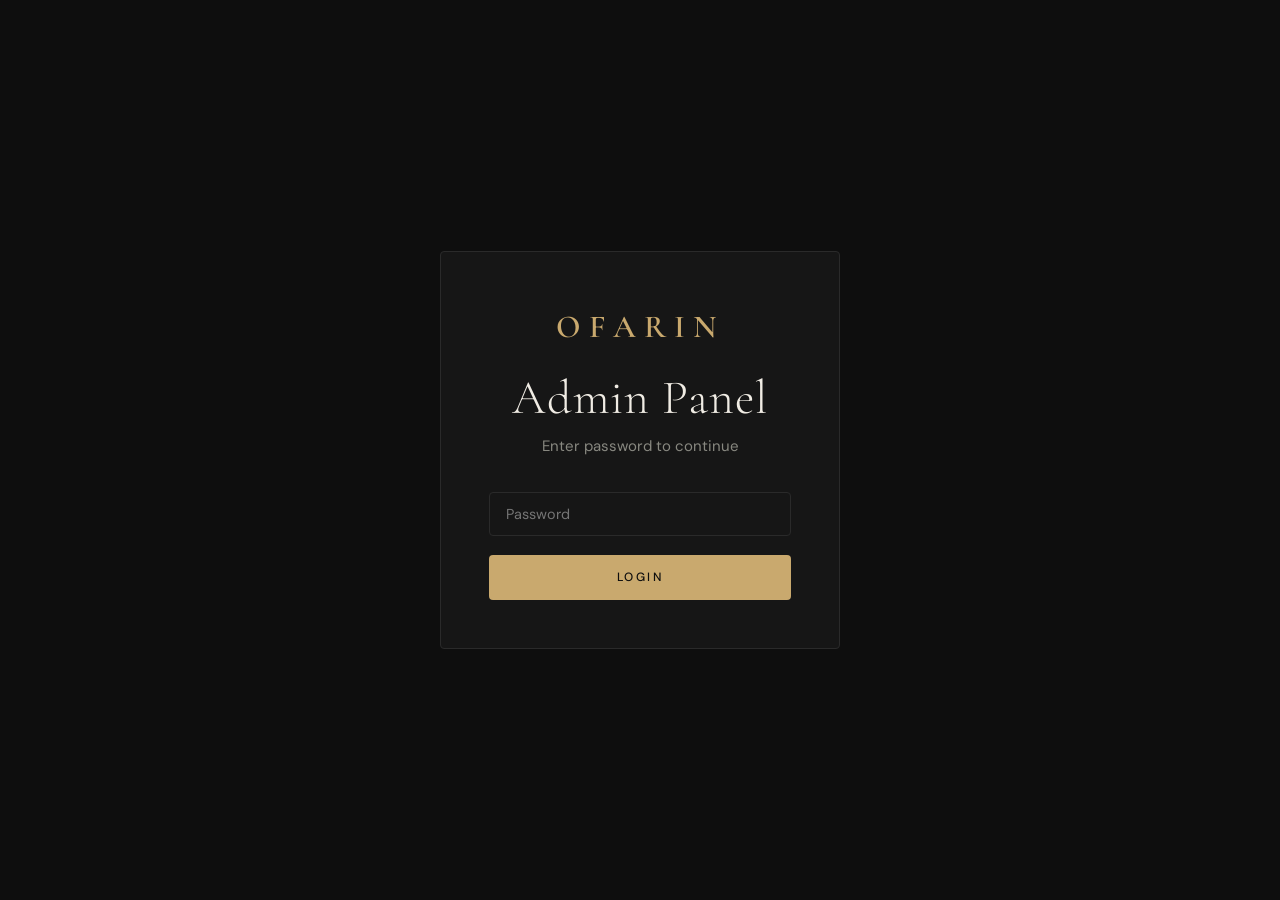
==== admin.html @ 9c521163 "Add files via upload" ====
<!DOCTYPE html>
<html lang="en">
<head>
  <meta charset="UTF-8"/>
  <meta name="viewport" content="width=device-width, initial-scale=1.0"/>
  <title>Ofarin — Admin</title>
  <link rel="stylesheet" href="style.css"/>
  <link href="https://fonts.googleapis.com/css2?family=Cormorant+Garamond:ital,wght@0,300;0,400;0,600;1,300;1,400&family=DM+Sans:wght@300;400;500&display=swap" rel="stylesheet"/>
</head>
<body class="admin-body">

<!-- LOGIN SCREEN -->
<div id="loginScreen" class="admin-login">
  <div class="login-box">
    <div class="logo" style="font-size:2rem;margin-bottom:1rem;">OFARIN</div>
    <h2>Admin Panel</h2>
    <p style="color:var(--muted);margin-bottom:2rem;">Enter password to continue</p>
    <div class="form-group">
      <input type="password" id="adminPass" placeholder="Password" onkeydown="if(event.key==='Enter')adminLogin()"/>
    </div>
    <button class="btn-primary full" onclick="adminLogin()">Login</button>
    <div id="loginErr" class="form-msg error" style="display:none">Wrong password.</div>
  </div>
</div>

<!-- ADMIN DASHBOARD -->
<div id="adminDash" style="display:none">

  <nav id="navbar" style="position:relative">
    <div class="nav-inner">
      <a href="index.html" class="logo">OFARIN</a>
      <span style="color:var(--muted);font-family:var(--font-body)">Admin Dashboard</span>
      <button id="themeToggle" class="theme-toggle" onclick="toggleTheme()">🌙</button>
      <button class="btn-outline" onclick="adminLogout()" style="padding:0.4rem 1rem">Logout</button>
    </div>
  </nav>

  <div class="admin-layout">

    <!-- SIDEBAR -->
    <aside class="admin-sidebar">
      <button class="admin-tab-btn active" onclick="showTab('bookings')">📋 Bookings</button>
      <button class="admin-tab-btn" onclick="showTab('contacts')">💬 Messages</button>
      <button class="admin-tab-btn" onclick="showTab('media')">🖼️ Media</button>
    </aside>

    <!-- CONTENT -->
    <main class="admin-main">

      <!-- BOOKINGS TAB -->
      <div id="tab-bookings" class="admin-tab">
        <div class="admin-tab-header">
          <h2>Booking Requests</h2>
          <button class="btn-outline" onclick="clearBookings()">Clear All</button>
        </div>
        <div id="bookingsList"></div>
      </div>

      <!-- CONTACTS TAB -->
      <div id="tab-contacts" class="admin-tab" style="display:none">
        <div class="admin-tab-header">
          <h2>Contact Messages</h2>
          <button class="btn-outline" onclick="clearContacts()">Clear All</button>
        </div>
        <div id="contactsList"></div>
      </div>

      <!-- MEDIA TAB -->
      <div id="tab-media" class="admin-tab" style="display:none">
        <div class="admin-tab-header">
          <h2>Media Upload</h2>
        </div>
        <div class="media-upload-area">
          <label class="upload-label" for="mediaInput">
            <div class="upload-icon">📁</div>
            <p>Click to upload photos or videos</p>
            <p style="font-size:0.8rem;color:var(--muted)">JPG, PNG, MP4, MOV supported</p>
          </label>
          <input type="file" id="mediaInput" multiple accept="image/*,video/*" onchange="handleMediaUpload(event)" style="display:none"/>
        </div>
        <div class="media-grid" id="adminMediaGrid"></div>
      </div>

    </main>
  </div>
</div>

<script src="i18n.js"></script>
<script src="main.js"></script>
<script src="admin.js"></script>
</body>
</html>
---- style.css ----
/* ===========================
   OFARIN — style.css
   Modern Minimal + Elegant
   =========================== */

@import url('https://fonts.googleapis.com/css2?family=Cormorant+Garamond:ital,wght@0,300;0,400;0,600;1,300;1,400&family=DM+Sans:wght@300;400;500&display=swap');

:root {
  --bg: #0e0e0e;
  --surface: #161616;
  --surface2: #1f1f1f;
  --border: #2a2a2a;
  --gold: #c9a96e;
  --gold-light: #e8c98a;
  --text: #f0ece4;
  --muted: #888880;
  --muted2: #555550;
  --white: #ffffff;
  --hero-start: #0e0e0e;
  --hero-mid: #141410;
  --hero-end: #0e0e0e;
  --font-display: 'Cormorant Garamond', serif;
  --font-body: 'DM Sans', sans-serif;
  --radius: 4px;
  --transition: 0.3s ease;
}

body.light-theme {
  color: #1d1b18;
}

body.light-theme {
  --bg: #f7f5f0;
  --surface: #ffffff;
  --surface2: #f4f1e9;
  --border: #dcd3c4;
  --gold: #ae8a4b;
  --gold-light: #d9b86c;
  --text: #1d1b18;
  --muted: #72706a;
  --muted2: #99938a;
  --hero-start: #f7f5f0;
  --hero-mid: #f2ede4;
  --hero-end: #f7f5f0;
}

*, *::before, *::after { box-sizing: border-box; margin: 0; padding: 0; }

html { scroll-behavior: smooth; }

body {
  background: var(--bg);
  color: var(--text);
  font-family: var(--font-body);
  font-size: 15px;
  line-height: 1.7;
  -webkit-font-smoothing: antialiased;
}

a { color: inherit; text-decoration: none; }
img { max-width: 100%; display: block; }
button { cursor: pointer; border: none; background: none; font-family: var(--font-body); }

/* ===== TYPOGRAPHY ===== */
h1, h2, h3, h4 {
  font-family: var(--font-display);
  font-weight: 300;
  line-height: 1.15;
  letter-spacing: 0.02em;
}
h1 { font-size: clamp(2.5rem, 6vw, 5rem); }
h2 { font-size: clamp(1.8rem, 4vw, 3rem); }
h3 { font-size: clamp(1.2rem, 2.5vw, 1.8rem); }

.label {
  display: inline-block;
  font-family: var(--font-body);
  font-size: 0.7rem;
  letter-spacing: 0.2em;
  text-transform: uppercase;
  color: var(--gold);
  margin-bottom: 1rem;
}

/* ===== NAVBAR ===== */
#navbar {
  position: fixed;
  top: 0; left: 0; right: 0;
  z-index: 1000;
  background: rgba(14,14,14,0.92);
  backdrop-filter: blur(12px);
  border-bottom: 1px solid var(--border);
  transition: var(--transition);
}
.nav-inner {
  max-width: 1200px;
  margin: 0 auto;
  padding: 0 2rem;
  height: 70px;
  display: flex;
  align-items: center;
  gap: 2rem;
}
.logo {
  font-family: var(--font-display);
  font-size: 1.6rem;
  font-weight: 600;
  letter-spacing: 0.25em;
  color: var(--gold);
  flex-shrink: 0;
}
.nav-links {
  display: flex;
  gap: 2rem;
  margin-left: auto;
}
.nav-links a {
  font-size: 0.8rem;
  letter-spacing: 0.12em;
  text-transform: uppercase;
  color: var(--muted);
  transition: color var(--transition);
}
.nav-links a:hover { color: var(--text); }
.lang-switcher {
  display: flex;
  gap: 0.3rem;
  margin-left: 2rem;
}
.lang-switcher button {
  font-size: 0.7rem;
  letter-spacing: 0.1em;
  color: var(--muted);
  padding: 0.25rem 0.5rem;
  border: 1px solid var(--border);
  border-radius: 2px;
  transition: var(--transition);
  font-family: var(--font-body);
}
.lang-switcher button:hover,
.lang-switcher button.active { color: var(--gold); border-color: var(--gold); }
.burger {
  display: none;
  font-size: 1.3rem;
  color: var(--text);
  margin-left: auto;
}
.mobile-menu {
  display: none;
  flex-direction: column;
  padding: 1rem 2rem 1.5rem;
  gap: 1rem;
  background: var(--surface);
  border-top: 1px solid var(--border);
}
.mobile-menu.open { display: flex; }
.mobile-menu a {
  font-size: 0.85rem;
  letter-spacing: 0.1em;
  text-transform: uppercase;
  color: var(--muted);
}
.mt { margin-top: 0.5rem; }

/* ===== SECTIONS ===== */
.section {
  max-width: 1200px;
  margin: 0 auto;
  padding: 6rem 2rem;
}
.section-header {
  text-align: center;
  margin-bottom: 4rem;
}
.section-header h2 { margin-top: 0.5rem; }

/* ===== HERO ===== */
.hero {
  position: relative;
  height: 100vh;
  min-height: 600px;
  display: flex;
  align-items: center;
  justify-content: center;
  text-align: center;
  overflow: hidden;
}
.hero-bg {
  position: absolute;
  inset: 0;
  background:
    radial-gradient(ellipse at 20% 50%, rgba(201,169,110,0.07) 0%, transparent 60%),
    radial-gradient(ellipse at 80% 20%, rgba(201,169,110,0.05) 0%, transparent 50%),
    linear-gradient(180deg, var(--hero-start) 0%, var(--hero-mid) 50%, var(--hero-end) 100%);
}
.hero-bg::after {
  content: '';
  position: absolute;
  inset: 0;
  background-image: 
    repeating-linear-gradient(0deg, transparent, transparent 79px, rgba(201,169,110,0.03) 80px),
    repeating-linear-gradient(90deg, transparent, transparent 79px, rgba(201,169,110,0.03) 80px);
}
.hero-content {
  position: relative;
  z-index: 1;
  padding: 0 2rem;
}
.hero-tagline {
  font-size: 0.75rem;
  letter-spacing: 0.3em;
  text-transform: uppercase;
  color: var(--gold);
  margin-bottom: 1.5rem;
  animation: fadeUp 1s ease both;
}
.hero-title {
  font-size: clamp(4rem, 12vw, 10rem);
  font-weight: 300;
  letter-spacing: 0.3em;
  color: var(--text);
  line-height: 1;
  margin-bottom: 1.5rem;
  animation: fadeUp 1s ease 0.2s both;
}
.hero-title::after {
  content: '';
  display: block;
  width: 60px;
  height: 1px;
  background: var(--gold);
  margin: 1.5rem auto 0;
}
.hero-sub {
  font-size: 0.85rem;
  letter-spacing: 0.15em;
  color: var(--muted);
  margin-bottom: 3rem;
  animation: fadeUp 1s ease 0.4s both;
}
.hero-scroll {
  position: absolute;
  bottom: 2rem;
  left: 50%;
  transform: translateX(-50%);
  color: var(--muted2);
  font-size: 1.2rem;
  animation: bounce 2s infinite;
}
@keyframes fadeUp {
  from { opacity: 0; transform: translateY(30px); }
  to { opacity: 1; transform: translateY(0); }
}
@keyframes bounce {
  0%, 100% { transform: translateX(-50%) translateY(0); }
  50% { transform: translateX(-50%) translateY(8px); }
}

.theme-toggle {
  display: inline-flex;
  align-items: center;
  justify-content: center;
  font-size: 0.75rem;
  letter-spacing: 0.1em;
  text-transform: uppercase;
  color: var(--muted);
  padding: 0.3rem 0.7rem;
  border: 1px solid var(--border);
  border-radius: 2px;
  background: transparent;
  transition: var(--transition);
}

.theme-toggle:hover,
.theme-toggle.active {
  color: var(--gold);
  border-color: var(--gold);
}

.theme-toggle.mobile {
  width: 100%;
  justify-content: center;
}

body.light-theme #navbar {
  background: rgba(255,255,255,0.92);
  border-bottom-color: var(--border);
}

body.light-theme .mobile-menu {
  background: var(--surface);
}

body.light-theme .hero-bg {
  background-image:
    repeating-linear-gradient(0deg, transparent, transparent 79px, rgba(201,169,110,0.03) 80px),
    repeating-linear-gradient(90deg, transparent, transparent 79px, rgba(201,169,110,0.03) 80px);
}

/* ===== BUTTONS ===== */
.btn-primary {
  display: inline-block;
  padding: 0.9rem 2.5rem;
  background: var(--gold);
  color: #0e0e0e;
  font-family: var(--font-body);
  font-size: 0.75rem;
  font-weight: 500;
  letter-spacing: 0.2em;
  text-transform: uppercase;
  border-radius: var(--radius);
  transition: var(--transition);
  animation: fadeUp 1s ease 0.6s both;
}
.btn-primary:hover { background: var(--gold-light); transform: translateY(-2px); }
.btn-primary.full { width: 100%; text-align: center; display: block; }
.btn-outline {
  display: inline-block;
  padding: 0.9rem 2.5rem;
  background: transparent;
  color: var(--gold);
  font-family: var(--font-body);
  font-size: 0.75rem;
  font-weight: 500;
  letter-spacing: 0.2em;
  text-transform: uppercase;
  border: 1px solid var(--gold);
  border-radius: var(--radius);
  transition: var(--transition);
}
.btn-outline:hover { background: var(--gold); color: #0e0e0e; }

/* ===== INTRO ===== */
.intro-grid {
  display: grid;
  grid-template-columns: 1fr 1fr;
  gap: 5rem;
  align-items: center;
}
.intro-text .label { display: block; }
.intro-text h2 { margin: 0.5rem 0 1.5rem; }
.intro-text p { color: var(--muted); line-height: 1.9; margin-bottom: 2rem; }
.intro-visual {
  display: grid;
  grid-template-columns: 1fr 1fr;
  gap: 1.5rem;
}
.visual-box {
  background: var(--surface);
  border: 1px solid var(--border);
  border-radius: var(--radius);
  padding: 2.5rem 1.5rem;
  text-align: center;
}
.visual-number {
  font-family: var(--font-display);
  font-size: 3.5rem;
  color: var(--gold);
  line-height: 1;
  margin-bottom: 0.5rem;
}
.visual-box p { font-size: 0.75rem; letter-spacing: 0.1em; color: var(--muted); text-transform: uppercase; }

/* ===== SERVICES ===== */
.services { background: var(--surface); border-radius: 8px; }
.services-grid {
  display: grid;
  grid-template-columns: repeat(auto-fit, minmax(200px, 1fr));
  gap: 1.5rem;
}
.service-card {
  background: var(--bg);
  border: 1px solid var(--border);
  border-radius: var(--radius);
  padding: 2.5rem 1.5rem;
  text-align: center;
  transition: var(--transition);
}
.service-card:hover { border-color: var(--gold); transform: translateY(-4px); }
.service-icon { font-size: 2rem; margin-bottom: 1rem; }
.service-card h3 { font-size: 1.1rem; margin-bottom: 0.75rem; }
.service-card p { font-size: 0.85rem; color: var(--muted); }

/* ===== SLOTS ===== */
.slots-section { text-align: center; }
.slots-inner {
  display: flex;
  align-items: center;
  justify-content: center;
  gap: 3rem;
  margin-bottom: 2rem;
}
.slot-card {
  background: var(--surface);
  border: 1px solid var(--border);
  border-radius: var(--radius);
  padding: 3rem 4rem;
}
.slot-time { font-size: 2.5rem; margin-bottom: 1rem; }
.slot-card h3 { font-size: 1.4rem; margin-bottom: 0.5rem; }
.slot-card p { color: var(--gold); letter-spacing: 0.1em; }
.slot-divider {
  width: 1px;
  height: 100px;
  background: var(--border);
}
.slots-note { color: var(--muted); font-size: 0.85rem; letter-spacing: 0.08em; }

/* ===== CTA ===== */
.cta-section {
  text-align: center;
  background: var(--surface);
  border: 1px solid var(--border);
  border-radius: 8px;
  padding: 6rem 2rem !important;
}
.cta-section h2 { margin-bottom: 1rem; }
.cta-section p { color: var(--muted); margin-bottom: 2.5rem; }
.cta-section .btn-primary { animation: none; }

/* ===== PAGE HERO SMALL ===== */
.page-hero-small {
  padding: 120px 2rem 4rem;
  text-align: center;
  background: linear-gradient(180deg, var(--hero-start) 0%, var(--hero-mid) 50%, var(--hero-end) 100%);
  border-bottom: 1px solid var(--border);
}
.page-hero-small h1 { margin-bottom: 0.5rem; }
.page-hero-small p { color: var(--muted); font-size: 0.85rem; letter-spacing: 0.15em; text-transform: uppercase; }

/* ===== BOOKING ===== */
.booking-layout {
  display: grid;
  grid-template-columns: 1fr 1fr;
  gap: 4rem;
  align-items: start;
}

/* Calendar */
.calendar-wrap {
  background: var(--surface);
  border: 1px solid var(--border);
  border-radius: var(--radius);
  padding: 2rem;
}
.calendar-header {
  display: flex;
  align-items: center;
  justify-content: space-between;
  margin-bottom: 1.5rem;
}
.calendar-header button {
  color: var(--gold);
  font-size: 1.5rem;
  padding: 0.25rem 0.75rem;
  border: 1px solid var(--border);
  border-radius: 2px;
  transition: var(--transition);
}
.calendar-header button:hover { border-color: var(--gold); }
.calendar-header span {
  font-family: var(--font-display);
  font-size: 1.3rem;
  letter-spacing: 0.05em;
}
.calendar-weekdays {
  display: grid;
  grid-template-columns: repeat(7, 1fr);
  text-align: center;
  font-size: 0.7rem;
  letter-spacing: 0.1em;
  color: var(--muted);
  text-transform: uppercase;
  margin-bottom: 0.5rem;
}
.calendar-grid {
  display: grid;
  grid-template-columns: repeat(7, 1fr);
  gap: 4px;
}
.cal-day {
  aspect-ratio: 1;
  display: flex;
  align-items: center;
  justify-content: center;
  font-size: 0.85rem;
  border-radius: 2px;
  cursor: pointer;
  transition: var(--transition);
  border: 1px solid transparent;
  position: relative;
}
.cal-day:hover:not(.empty):not(.past):not(.full) { border-color: var(--gold); color: var(--gold); }
.cal-day.empty { cursor: default; }
.cal-day.past { color: var(--muted2); cursor: default; }
.cal-day.full { background: rgba(180,60,60,0.15); color: #e05555; cursor: not-allowed; }
.cal-day.half { background: rgba(201,169,110,0.1); color: var(--gold-light); }
.cal-day.selected { background: var(--gold); color: #0e0e0e; font-weight: 500; }
.cal-day.today { border-color: var(--muted2); }
.calendar-legend {
  display: flex;
  flex-wrap: wrap;
  gap: 0.5rem 1rem;
  margin-top: 1.5rem;
  font-size: 0.75rem;
  color: var(--muted);
  align-items: center;
}
.leg {
  width: 14px;
  height: 14px;
  border-radius: 2px;
  display: inline-block;
}
.leg.free { border: 1px solid var(--border); }
.leg.half { background: rgba(201,169,110,0.2); }
.leg.full { background: rgba(180,60,60,0.2); }
.leg.selected { background: var(--gold); }

/* Form */
.booking-form-wrap h3 {
  font-size: 1.5rem;
  margin-bottom: 1.5rem;
  padding-bottom: 1rem;
  border-bottom: 1px solid var(--border);
}
.form-group {
  margin-bottom: 1.2rem;
}
.form-group label {
  display: block;
  font-size: 0.72rem;
  letter-spacing: 0.12em;
  text-transform: uppercase;
  color: var(--muted);
  margin-bottom: 0.5rem;
}
.form-group input,
.form-group select,
.form-group textarea {
  width: 100%;
  background: var(--surface);
  border: 1px solid var(--border);
  border-radius: var(--radius);
  padding: 0.75rem 1rem;
  color: var(--text);
  font-family: var(--font-body);
  font-size: 0.9rem;
  transition: border-color var(--transition);
  outline: none;
}
.form-group input:focus,
.form-group select:focus,
.form-group textarea:focus { border-color: var(--gold); }
.form-group select option { background: var(--surface2); }
.form-group textarea { resize: vertical; }
.slot-picker { display: flex; gap: 1rem; }
.slot-btn {
  flex: 1;
  padding: 0.75rem;
  border: 1px solid var(--border);
  border-radius: var(--radius);
  color: var(--muted);
  font-size: 0.8rem;
  text-align: center;
  transition: var(--transition);
  font-family: var(--font-body);
}
.slot-btn:hover { border-color: var(--gold); color: var(--gold); }
.slot-btn.active { border-color: var(--gold); background: rgba(201,169,110,0.1); color: var(--gold); }
.slot-btn.disabled { opacity: 0.35; cursor: not-allowed; pointer-events: none; }
.selected-date-display {
  background: rgba(201,169,110,0.08);
  border: 1px solid rgba(201,169,110,0.3);
  border-radius: var(--radius);
  padding: 0.75rem 1rem;
  font-size: 0.85rem;
  color: var(--gold);
  margin-bottom: 1.5rem;
}
.form-msg {
  margin-top: 1rem;
  padding: 0.75rem 1rem;
  border-radius: var(--radius);
  font-size: 0.85rem;
}
.form-msg.success { background: rgba(80,180,100,0.1); border: 1px solid rgba(80,180,100,0.3); color: #6ddd8a; }
.form-msg.error { background: rgba(180,60,60,0.1); border: 1px solid rgba(180,60,60,0.3); color: #e07070; }

/* ===== GALLERY ===== */
.gallery-tabs {
  display: flex;
  gap: 0.5rem;
  margin-bottom: 3rem;
  justify-content: center;
}
.tab-btn {
  padding: 0.6rem 1.8rem;
  border: 1px solid var(--border);
  border-radius: 2px;
  font-size: 0.75rem;
  letter-spacing: 0.15em;
  text-transform: uppercase;
  color: var(--muted);
  transition: var(--transition);
  font-family: var(--font-body);
}
.tab-btn:hover { border-color: var(--gold); color: var(--gold); }
.tab-btn.active { background: var(--gold); color: #0e0e0e; border-color: var(--gold); }
.gallery-grid {
  display: grid;
  grid-template-columns: repeat(auto-fill, minmax(280px, 1fr));
  gap: 1rem;
}
.gallery-item {
  position: relative;
  aspect-ratio: 4/3;
  overflow: hidden;
  border-radius: var(--radius);
  background: var(--surface);
  border: 1px solid var(--border);
  cursor: pointer;
}
.gallery-item img {
  width: 100%;
  height: 100%;
  object-fit: cover;
  transition: transform 0.5s ease;
}
.gallery-item:hover img { transform: scale(1.05); }
.gallery-item video {
  width: 100%;
  height: 100%;
  object-fit: cover;
}
.gallery-item .media-overlay {
  position: absolute;
  inset: 0;
  background: rgba(0,0,0,0.4);
  display: flex;
  align-items: center;
  justify-content: center;
  opacity: 0;
  transition: var(--transition);
  font-size: 2rem;
}
.gallery-item:hover .media-overlay { opacity: 1; }
.gallery-empty { text-align: center; padding: 4rem; color: var(--muted); font-style: italic; }

/* Lightbox */
.lightbox {
  display: none;
  position: fixed;
  inset: 0;
  background: rgba(0,0,0,0.95);
  z-index: 9999;
  align-items: center;
  justify-content: center;
}
.lightbox.open { display: flex; }
.lightbox img { max-width: 90vw; max-height: 90vh; object-fit: contain; border-radius: var(--radius); }
.lightbox-close {
  position: absolute;
  top: 1.5rem;
  right: 2rem;
  color: var(--text);
  font-size: 1.5rem;
  background: none;
  border: none;
  cursor: pointer;
  opacity: 0.7;
}
.lightbox-close:hover { opacity: 1; }

/* ===== CONTACT ===== */
.contact-layout {
  display: grid;
  grid-template-columns: 1fr 1fr;
  gap: 5rem;
  align-items: start;
}
.contact-info h2 { margin-bottom: 2.5rem; }
.contact-item {
  display: flex;
  gap: 1.2rem;
  align-items: flex-start;
  margin-bottom: 2rem;
  padding-bottom: 2rem;
  border-bottom: 1px solid var(--border);
}
.contact-item:last-child { border-bottom: none; }
.contact-icon { font-size: 1.3rem; margin-top: 0.1rem; flex-shrink: 0; }
.contact-item strong {
  display: block;
  font-size: 0.7rem;
  letter-spacing: 0.15em;
  text-transform: uppercase;
  color: var(--gold);
  margin-bottom: 0.3rem;
  font-family: var(--font-body);
  font-weight: 500;
}
.contact-item a { color: var(--muted); transition: color var(--transition); }
.contact-item a:hover { color: var(--gold); }
.contact-form-wrap h3 { font-size: 1.5rem; margin-bottom: 1.5rem; padding-bottom: 1rem; border-bottom: 1px solid var(--border); }

/* MAP */
.map-section { padding-top: 0 !important; }
.map-container {
  border-radius: 8px;
  overflow: hidden;
  border: 1px solid var(--border);
}
.map-container iframe { display: block; }

/* ===== FOOTER ===== */
footer {
  background: var(--surface);
  border-top: 1px solid var(--border);
  margin-top: 6rem;
}
.footer-inner {
  max-width: 1200px;
  margin: 0 auto;
  padding: 4rem 2rem;
  display: grid;
  grid-template-columns: 1fr auto 1fr;
  gap: 3rem;
  align-items: start;
}
.footer-brand .logo { display: block; margin-bottom: 0.5rem; }
.footer-brand p { font-size: 0.8rem; color: var(--muted); }
.footer-links {
  display: flex;
  flex-direction: column;
  gap: 0.75rem;
  text-align: center;
}
.footer-links a {
  font-size: 0.75rem;
  letter-spacing: 0.12em;
  text-transform: uppercase;
  color: var(--muted);
  transition: color var(--transition);
}
.footer-links a:hover { color: var(--gold); }
.footer-contact { text-align: right; }
.footer-contact p { font-size: 0.85rem; color: var(--muted); margin-bottom: 0.3rem; }
.footer-bottom {
  border-top: 1px solid var(--border);
  text-align: center;
  padding: 1.2rem;
  font-size: 0.75rem;
  color: var(--muted2);
  letter-spacing: 0.08em;
}

/* ===== ADMIN ===== */
.admin-login {
  min-height: 100vh;
  display: flex;
  align-items: center;
  justify-content: center;
  background: var(--bg);
}
.login-box {
  background: var(--surface);
  border: 1px solid var(--border);
  border-radius: var(--radius);
  padding: 3rem;
  width: 100%;
  max-width: 400px;
  text-align: center;
}
.login-box h2 { margin-bottom: 0.5rem; }
.admin-layout {
  display: grid;
  grid-template-columns: 220px 1fr;
  min-height: calc(100vh - 70px);
  max-width: 1200px;
  margin: 0 auto;
  padding: 2rem;
  gap: 2rem;
}
.admin-sidebar {
  display: flex;
  flex-direction: column;
  gap: 0.5rem;
  padding-top: 1rem;
}
.admin-tab-btn {
  text-align: left;
  padding: 0.9rem 1.2rem;
  font-size: 0.85rem;
  color: var(--muted);
  border-radius: var(--radius);
  transition: var(--transition);
  font-family: var(--font-body);
  border: 1px solid transparent;
}
.admin-tab-btn:hover { color: var(--text); background: var(--surface); }
.admin-tab-btn.active { color: var(--gold); background: var(--surface); border-color: var(--border); }
.admin-main { padding: 1rem 0; }
.admin-tab-header {
  display: flex;
  justify-content: space-between;
  align-items: center;
  margin-bottom: 2rem;
  padding-bottom: 1rem;
  border-bottom: 1px solid var(--border);
}
.admin-tab-header h2 { font-size: 1.5rem; }

/* Booking cards in admin */
.booking-card, .contact-card {
  background: var(--surface);
  border: 1px solid var(--border);
  border-radius: var(--radius);
  padding: 1.5rem;
  margin-bottom: 1rem;
}
.booking-card-header {
  display: flex;
  justify-content: space-between;
  align-items: flex-start;
  margin-bottom: 1rem;
}
.booking-card-header h4 { font-size: 1.1rem; }
.booking-status {
  font-size: 0.7rem;
  letter-spacing: 0.1em;
  text-transform: uppercase;
  padding: 0.25rem 0.75rem;
  border-radius: 2px;
  font-family: var(--font-body);
}
.booking-status.pending { background: rgba(201,169,110,0.15); color: var(--gold); border: 1px solid rgba(201,169,110,0.3); }
.booking-status.confirmed { background: rgba(80,180,100,0.1); color: #6ddd8a; border: 1px solid rgba(80,180,100,0.3); }
.booking-status.rejected { background: rgba(180,60,60,0.1); color: #e07070; border: 1px solid rgba(180,60,60,0.3); }
.booking-card-body {
  display: grid;
  grid-template-columns: repeat(auto-fit, minmax(150px, 1fr));
  gap: 0.75rem;
  font-size: 0.82rem;
  color: var(--muted);
}
.booking-card-body span strong {
  display: block;
  font-size: 0.65rem;
  letter-spacing: 0.12em;
  text-transform: uppercase;
  color: var(--muted2);
  margin-bottom: 0.2rem;
}
.booking-card-actions {
  display: flex;
  gap: 0.75rem;
  margin-top: 1rem;
  padding-top: 1rem;
  border-top: 1px solid var(--border);
}
.btn-confirm { padding: 0.5rem 1.2rem; background: rgba(80,180,100,0.15); color: #6ddd8a; border: 1px solid rgba(80,180,100,0.3); border-radius: 2px; font-size: 0.75rem; letter-spacing: 0.1em; font-family: var(--font-body); transition: var(--transition); }
.btn-confirm:hover { background: rgba(80,180,100,0.3); }
.btn-reject { padding: 0.5rem 1.2rem; background: rgba(180,60,60,0.1); color: #e07070; border: 1px solid rgba(180,60,60,0.3); border-radius: 2px; font-size: 0.75rem; letter-spacing: 0.1em; font-family: var(--font-body); transition: var(--transition); }
.btn-reject:hover { background: rgba(180,60,60,0.25); }
.btn-delete { padding: 0.5rem 1.2rem; background: transparent; color: var(--muted2); border: 1px solid var(--border); border-radius: 2px; font-size: 0.75rem; letter-spacing: 0.1em; font-family: var(--font-body); transition: var(--transition); margin-left: auto; }
.btn-delete:hover { color: #e07070; border-color: #e07070; }

/* Media upload in admin */
.upload-label {
  display: block;
  border: 2px dashed var(--border);
  border-radius: var(--radius);
  padding: 3rem;
  text-align: center;
  cursor: pointer;
  transition: var(--transition);
  margin-bottom: 2rem;
}
.upload-label:hover { border-color: var(--gold); }
.upload-icon { font-size: 2.5rem; margin-bottom: 1rem; }
.upload-label p { color: var(--muted); }
.media-grid {
  display: grid;
  grid-template-columns: repeat(auto-fill, minmax(180px, 1fr));
  gap: 1rem;
}
.media-thumb {
  position: relative;
  aspect-ratio: 1;
  border-radius: var(--radius);
  overflow: hidden;
  background: var(--surface);
  border: 1px solid var(--border);
}
.media-thumb img, .media-thumb video { width: 100%; height: 100%; object-fit: cover; }
.media-thumb-delete {
  position: absolute;
  top: 0.5rem;
  right: 0.5rem;
  background: rgba(0,0,0,0.7);
  color: #e07070;
  border: none;
  border-radius: 50%;
  width: 28px;
  height: 28px;
  display: flex;
  align-items: center;
  justify-content: center;
  font-size: 0.75rem;
  cursor: pointer;
  transition: var(--transition);
}
.media-thumb-delete:hover { background: rgba(180,60,60,0.8); color: white; }
.empty-msg { padding: 2rem; text-align: center; color: var(--muted); font-style: italic; }

/* ===== RESPONSIVE ===== */
@media (max-width: 900px) {
  .nav-links { display: none; }
  .lang-switcher { display: none; }
  .burger { display: block; }
  .intro-grid { grid-template-columns: 1fr; gap: 3rem; }
  .booking-layout { grid-template-columns: 1fr; }
  .contact-layout { grid-template-columns: 1fr; }
  .footer-inner { grid-template-columns: 1fr; text-align: center; }
  .footer-contact { text-align: center; }
  .slots-inner { flex-direction: column; gap: 1.5rem; }
  .slot-divider { width: 60px; height: 1px; }
  .admin-layout { grid-template-columns: 1fr; }
  .admin-sidebar { flex-direction: row; overflow-x: auto; }
}

@media (max-width: 600px) {
  .section { padding: 4rem 1.25rem; }
  .services-grid { grid-template-columns: 1fr 1fr; }
  .slot-card { padding: 2rem 2rem; }
  .booking-card-body { grid-template-columns: 1fr 1fr; }
}
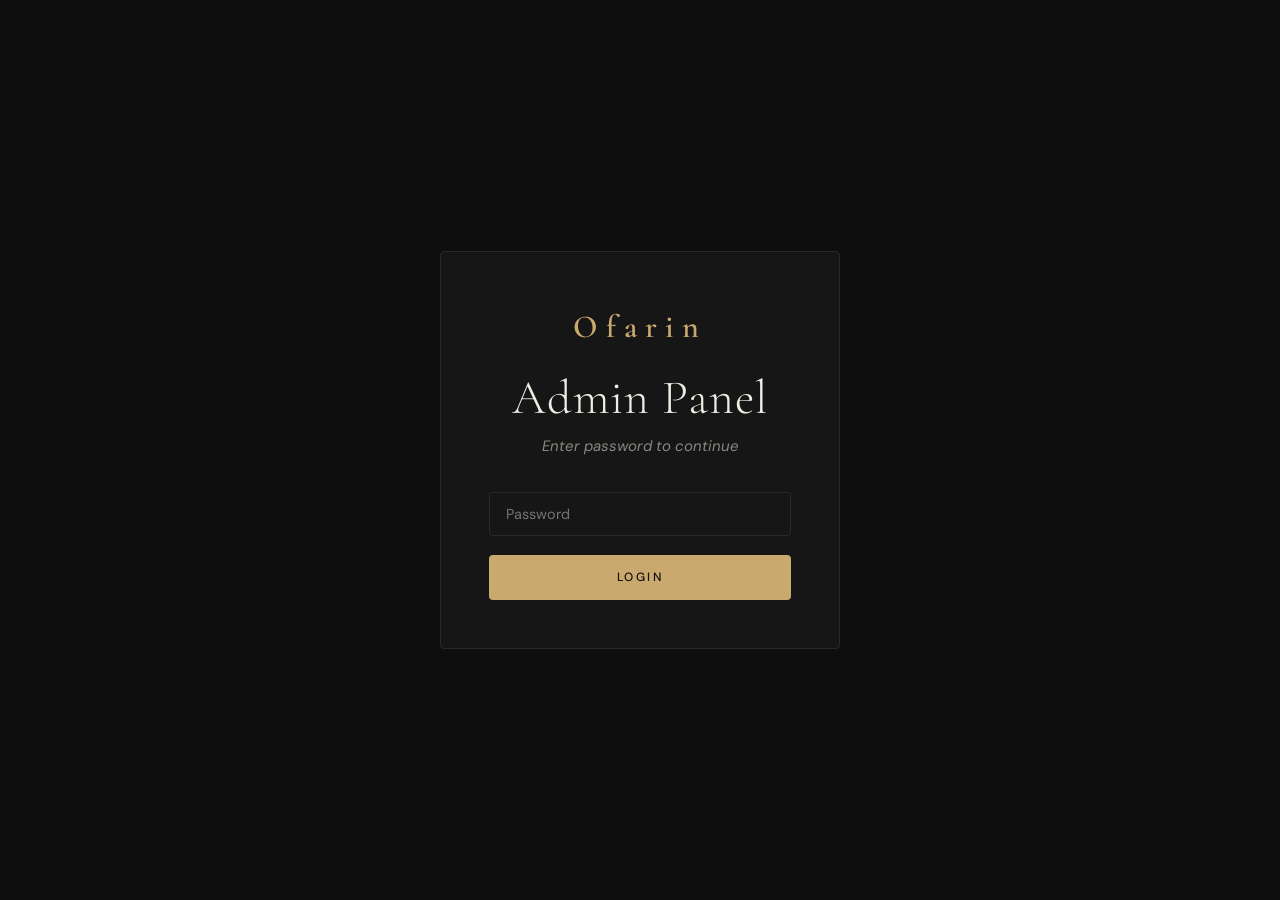
==== commit 29a82ad5: "Update admin.html" ====
--- a/admin.html
+++ b/admin.html
@@ -5,16 +5,16 @@
   <meta name="viewport" content="width=device-width, initial-scale=1.0"/>
   <title>Ofarin — Admin</title>
   <link rel="stylesheet" href="style.css"/>
-  <link href="https://fonts.googleapis.com/css2?family=Cormorant+Garamond:ital,wght@0,300;0,400;0,600;1,300;1,400&family=DM+Sans:wght@300;400;500&display=swap" rel="stylesheet"/>
+  <link href="https://fonts.googleapis.com/css2?family=Playfair+Display:ital,wght@0,400;0,500;0,700;1,400;1,500&family=Cormorant+Garamond:ital,wght@0,300;0,400;1,300;1,400&family=Jost:wght@300;400;500&display=swap" rel="stylesheet"/>
 </head>
 <body class="admin-body">
 
-<!-- LOGIN SCREEN -->
+<!-- LOGIN -->
 <div id="loginScreen" class="admin-login">
   <div class="login-box">
-    <div class="logo" style="font-size:2rem;margin-bottom:1rem;">OFARIN</div>
+    <div class="logo" style="font-size:2rem;margin-bottom:1rem;">Ofarin</div>
     <h2>Admin Panel</h2>
-    <p style="color:var(--muted);margin-bottom:2rem;">Enter password to continue</p>
+    <p style="color:var(--muted);margin-bottom:2rem;font-family:var(--font-accent);font-style:italic">Enter password to continue</p>
     <div class="form-group">
       <input type="password" id="adminPass" placeholder="Password" onkeydown="if(event.key==='Enter')adminLogin()"/>
     </div>
@@ -23,58 +23,66 @@
   </div>
 </div>
 
-<!-- ADMIN DASHBOARD -->
+<!-- DASHBOARD -->
 <div id="adminDash" style="display:none">
 
   <nav id="navbar" style="position:relative">
     <div class="nav-inner">
-      <a href="index.html" class="logo">OFARIN</a>
-      <span style="color:var(--muted);font-family:var(--font-body)">Admin Dashboard</span>
-      <button id="themeToggle" class="theme-toggle" onclick="toggleTheme()">🌙</button>
-      <button class="btn-outline" onclick="adminLogout()" style="padding:0.4rem 1rem">Logout</button>
+      <a href="index.html" class="logo">Ofarin</a>
+      <span style="color:var(--muted);font-family:var(--font-body);font-size:0.8rem;letter-spacing:0.1em;text-transform:uppercase">Admin Dashboard</span>
+      <button class="btn-outline" onclick="adminLogout()" style="padding:0.4rem 1.2rem;margin-left:auto">Logout</button>
     </div>
   </nav>
 
   <div class="admin-layout">
-
-    <!-- SIDEBAR -->
     <aside class="admin-sidebar">
-      <button class="admin-tab-btn active" onclick="showTab('bookings')">📋 Bookings</button>
-      <button class="admin-tab-btn" onclick="showTab('contacts')">💬 Messages</button>
-      <button class="admin-tab-btn" onclick="showTab('media')">🖼️ Media</button>
+      <button class="admin-tab-btn active" onclick="showTab('bookings',this)">📋 Bookings</button>
+      <button class="admin-tab-btn" onclick="showTab('contacts',this)">💬 Messages</button>
+      <button class="admin-tab-btn" onclick="showTab('media',this)">🖼️ Media</button>
     </aside>
 
-    <!-- CONTENT -->
     <main class="admin-main">
 
       <!-- BOOKINGS TAB -->
       <div id="tab-bookings" class="admin-tab">
         <div class="admin-tab-header">
           <h2>Booking Requests</h2>
-          <button class="btn-outline" onclick="clearBookings()">Clear All</button>
+          <div style="display:flex;gap:0.75rem;align-items:center">
+            <span id="bookingCount" style="font-size:0.8rem;color:var(--muted)"></span>
+            <button class="btn-outline" onclick="loadBookings()" style="padding:0.4rem 1rem">↻ Refresh</button>
+          </div>
         </div>
-        <div id="bookingsList"></div>
+
+        <!-- Filter tabs -->
+        <div style="display:flex;gap:0.5rem;margin-bottom:1.5rem;flex-wrap:wrap">
+          <button class="tab-btn active" onclick="filterBookings('all',this)">All</button>
+          <button class="tab-btn" onclick="filterBookings('pending',this)">⏳ Pending</button>
+          <button class="tab-btn" onclick="filterBookings('confirmed',this)">✅ Confirmed</button>
+          <button class="tab-btn" onclick="filterBookings('rejected',this)">❌ Rejected</button>
+        </div>
+
+        <div id="bookingsList">
+          <div class="empty-msg">Loading bookings...</div>
+        </div>
       </div>
 
       <!-- CONTACTS TAB -->
       <div id="tab-contacts" class="admin-tab" style="display:none">
         <div class="admin-tab-header">
           <h2>Contact Messages</h2>
-          <button class="btn-outline" onclick="clearContacts()">Clear All</button>
+          <button class="btn-outline" onclick="loadContacts()" style="padding:0.4rem 1rem">↻ Refresh</button>
         </div>
-        <div id="contactsList"></div>
+        <div id="contactsList"><div class="empty-msg">Loading...</div></div>
       </div>
 
       <!-- MEDIA TAB -->
       <div id="tab-media" class="admin-tab" style="display:none">
-        <div class="admin-tab-header">
-          <h2>Media Upload</h2>
-        </div>
+        <div class="admin-tab-header"><h2>Media Upload</h2></div>
         <div class="media-upload-area">
           <label class="upload-label" for="mediaInput">
-            <div class="upload-icon">📁</div>
+            <div class="upload-icon">🌸</div>
             <p>Click to upload photos or videos</p>
-            <p style="font-size:0.8rem;color:var(--muted)">JPG, PNG, MP4, MOV supported</p>
+            <p style="font-size:0.8rem;color:var(--muted2)">JPG, PNG, MP4, MOV supported</p>
           </label>
           <input type="file" id="mediaInput" multiple accept="image/*,video/*" onchange="handleMediaUpload(event)" style="display:none"/>
         </div>
@@ -89,4 +97,4 @@
 <script src="main.js"></script>
 <script src="admin.js"></script>
 </body>
-</html>+</html>
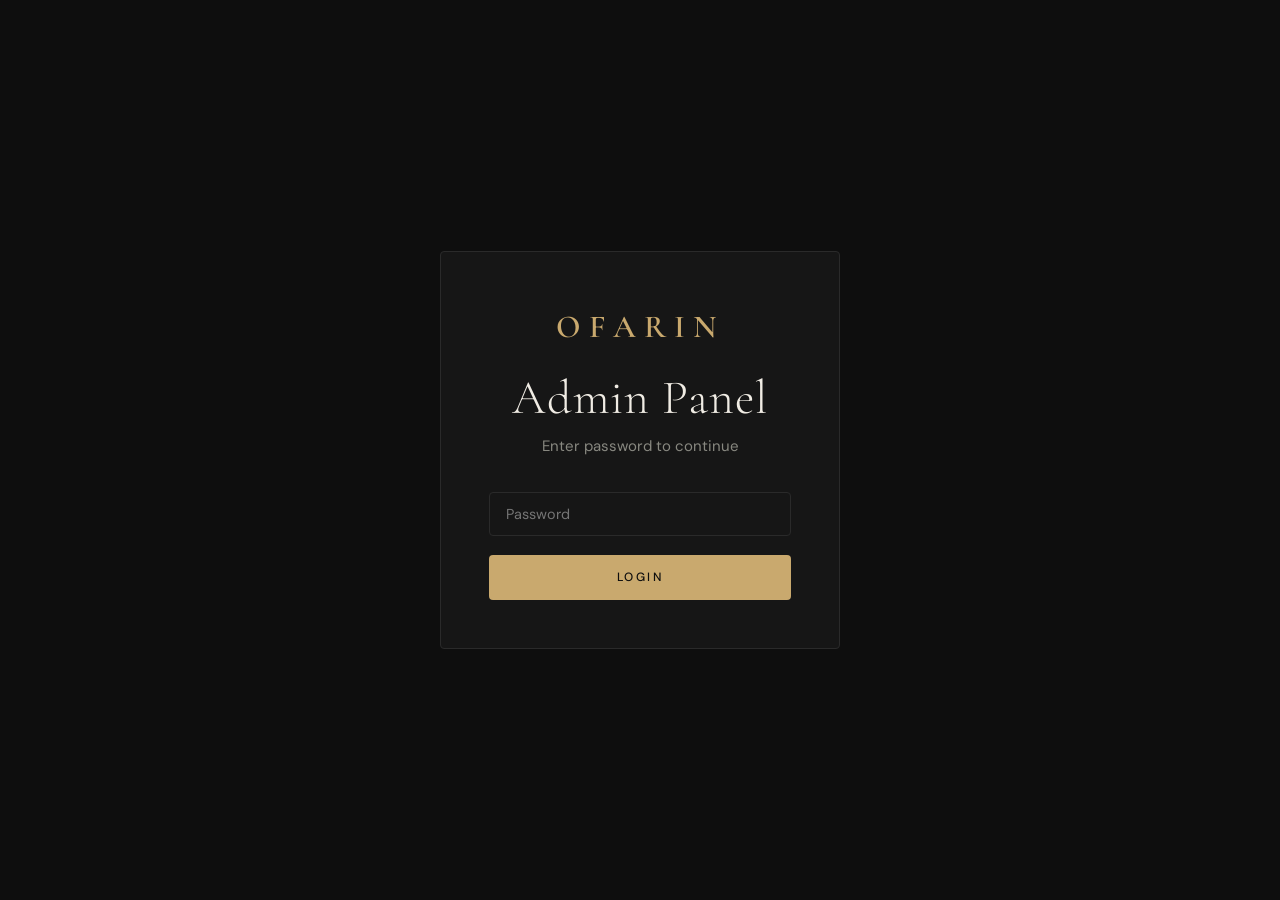
==== commit 3fa00d98: "Update admin.html" ====
--- a/admin.html
+++ b/admin.html
@@ -5,16 +5,16 @@
   <meta name="viewport" content="width=device-width, initial-scale=1.0"/>
   <title>Ofarin — Admin</title>
   <link rel="stylesheet" href="style.css"/>
-  <link href="https://fonts.googleapis.com/css2?family=Playfair+Display:ital,wght@0,400;0,500;0,700;1,400;1,500&family=Cormorant+Garamond:ital,wght@0,300;0,400;1,300;1,400&family=Jost:wght@300;400;500&display=swap" rel="stylesheet"/>
+  <link href="https://fonts.googleapis.com/css2?family=Cormorant+Garamond:ital,wght@0,300;0,400;0,600;1,300;1,400&family=DM+Sans:wght@300;400;500&display=swap" rel="stylesheet"/>
 </head>
 <body class="admin-body">
 
-<!-- LOGIN -->
+<!-- LOGIN SCREEN -->
 <div id="loginScreen" class="admin-login">
   <div class="login-box">
-    <div class="logo" style="font-size:2rem;margin-bottom:1rem;">Ofarin</div>
+    <div class="logo" style="font-size:2rem;margin-bottom:1rem;">OFARIN</div>
     <h2>Admin Panel</h2>
-    <p style="color:var(--muted);margin-bottom:2rem;font-family:var(--font-accent);font-style:italic">Enter password to continue</p>
+    <p style="color:var(--muted);margin-bottom:2rem;">Enter password to continue</p>
     <div class="form-group">
       <input type="password" id="adminPass" placeholder="Password" onkeydown="if(event.key==='Enter')adminLogin()"/>
     </div>
@@ -23,66 +23,58 @@
   </div>
 </div>
 
-<!-- DASHBOARD -->
+<!-- ADMIN DASHBOARD -->
 <div id="adminDash" style="display:none">
 
   <nav id="navbar" style="position:relative">
     <div class="nav-inner">
-      <a href="index.html" class="logo">Ofarin</a>
-      <span style="color:var(--muted);font-family:var(--font-body);font-size:0.8rem;letter-spacing:0.1em;text-transform:uppercase">Admin Dashboard</span>
-      <button class="btn-outline" onclick="adminLogout()" style="padding:0.4rem 1.2rem;margin-left:auto">Logout</button>
+      <a href="index.html" class="logo">OFARIN</a>
+      <span style="color:var(--muted);font-family:var(--font-body)">Admin Dashboard</span>
+      <button id="themeToggle" class="theme-toggle" onclick="toggleTheme()">🌙</button>
+      <button class="btn-outline" onclick="adminLogout()" style="padding:0.4rem 1rem">Logout</button>
     </div>
   </nav>
 
   <div class="admin-layout">
+
+    <!-- SIDEBAR -->
     <aside class="admin-sidebar">
-      <button class="admin-tab-btn active" onclick="showTab('bookings',this)">📋 Bookings</button>
-      <button class="admin-tab-btn" onclick="showTab('contacts',this)">💬 Messages</button>
-      <button class="admin-tab-btn" onclick="showTab('media',this)">🖼️ Media</button>
+      <button class="admin-tab-btn active" onclick="showTab('bookings')">📋 Bookings</button>
+      <button class="admin-tab-btn" onclick="showTab('contacts')">💬 Messages</button>
+      <button class="admin-tab-btn" onclick="showTab('media')">🖼️ Media</button>
     </aside>
 
+    <!-- CONTENT -->
     <main class="admin-main">
 
       <!-- BOOKINGS TAB -->
       <div id="tab-bookings" class="admin-tab">
         <div class="admin-tab-header">
           <h2>Booking Requests</h2>
-          <div style="display:flex;gap:0.75rem;align-items:center">
-            <span id="bookingCount" style="font-size:0.8rem;color:var(--muted)"></span>
-            <button class="btn-outline" onclick="loadBookings()" style="padding:0.4rem 1rem">↻ Refresh</button>
-          </div>
+          <button class="btn-outline" onclick="clearBookings()">Clear All</button>
         </div>
-
-        <!-- Filter tabs -->
-        <div style="display:flex;gap:0.5rem;margin-bottom:1.5rem;flex-wrap:wrap">
-          <button class="tab-btn active" onclick="filterBookings('all',this)">All</button>
-          <button class="tab-btn" onclick="filterBookings('pending',this)">⏳ Pending</button>
-          <button class="tab-btn" onclick="filterBookings('confirmed',this)">✅ Confirmed</button>
-          <button class="tab-btn" onclick="filterBookings('rejected',this)">❌ Rejected</button>
-        </div>
-
-        <div id="bookingsList">
-          <div class="empty-msg">Loading bookings...</div>
-        </div>
+        <div id="bookingsList"></div>
       </div>
 
       <!-- CONTACTS TAB -->
       <div id="tab-contacts" class="admin-tab" style="display:none">
         <div class="admin-tab-header">
           <h2>Contact Messages</h2>
-          <button class="btn-outline" onclick="loadContacts()" style="padding:0.4rem 1rem">↻ Refresh</button>
+          <button class="btn-outline" onclick="clearContacts()">Clear All</button>
         </div>
-        <div id="contactsList"><div class="empty-msg">Loading...</div></div>
+        <div id="contactsList"></div>
       </div>
 
       <!-- MEDIA TAB -->
       <div id="tab-media" class="admin-tab" style="display:none">
-        <div class="admin-tab-header"><h2>Media Upload</h2></div>
+        <div class="admin-tab-header">
+          <h2>Media Upload</h2>
+        </div>
         <div class="media-upload-area">
           <label class="upload-label" for="mediaInput">
-            <div class="upload-icon">🌸</div>
+            <div class="upload-icon">📁</div>
             <p>Click to upload photos or videos</p>
-            <p style="font-size:0.8rem;color:var(--muted2)">JPG, PNG, MP4, MOV supported</p>
+            <p style="font-size:0.8rem;color:var(--muted)">JPG, PNG, MP4, MOV supported</p>
           </label>
           <input type="file" id="mediaInput" multiple accept="image/*,video/*" onchange="handleMediaUpload(event)" style="display:none"/>
         </div>
